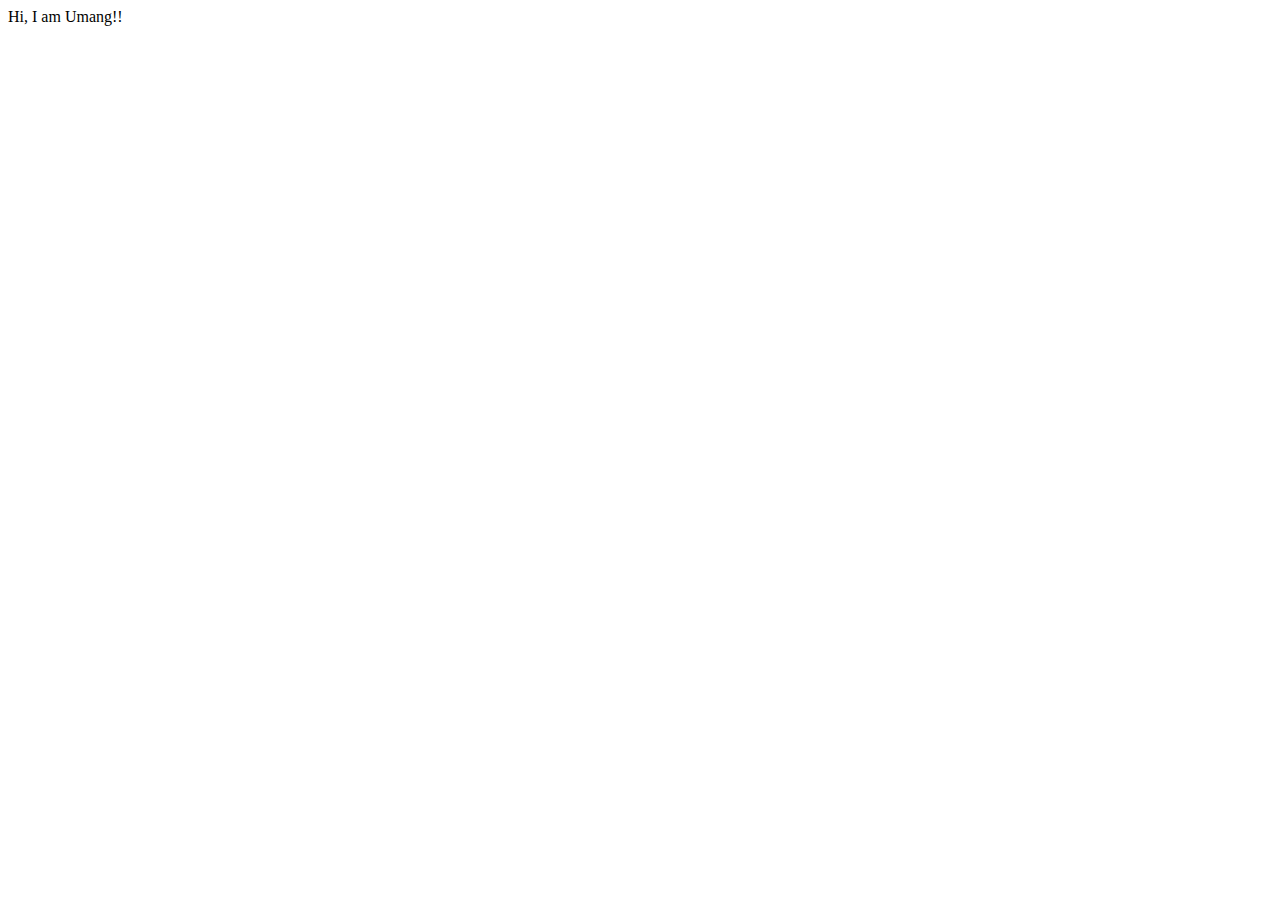
==== index.html @ 4942527d "Initial Commit" ====
<!DOCTYPE html>
<html lang="en">
<head>
    <meta charset="UTF-8">
    <meta http-equiv="X-UA-Compatible" content="IE=edge">
    <meta name="viewport" content="width=device-width, initial-scale=1.0">
    <title>
        Umang's Portfolio
    </title>
</head>
<body>
    Hi, I am Umang!!
</body>
</html>
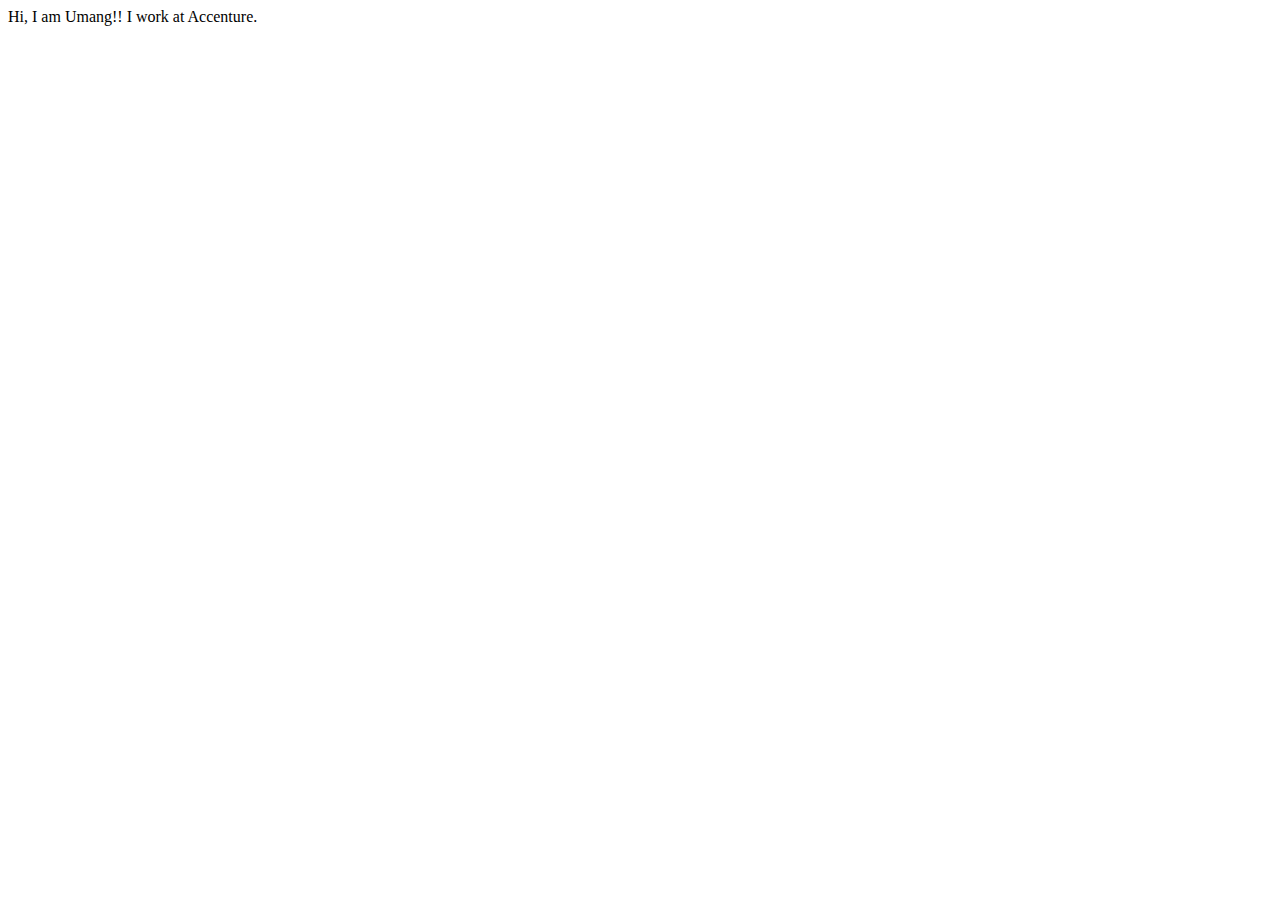
==== commit 0d37114d: "Make changes in index file" ====
--- a/index.html
+++ b/index.html
@@ -10,5 +10,7 @@
 </head>
 <body>
     Hi, I am Umang!!
+
+    I work at Accenture.
 </body>
 </html>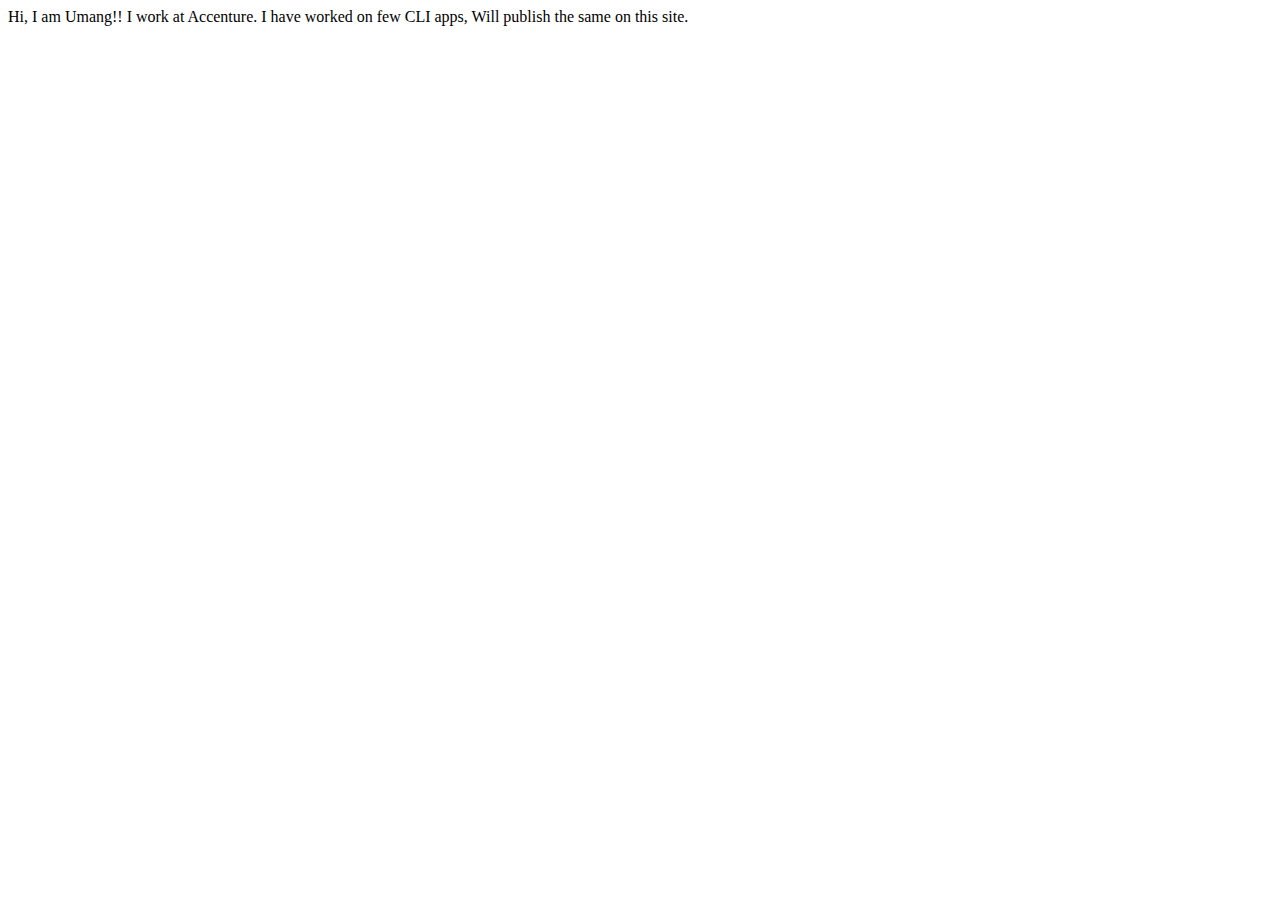
==== commit fe7a2e72: "Created a new branch." ====
--- a/index.html
+++ b/index.html
@@ -12,5 +12,7 @@
     Hi, I am Umang!!
 
     I work at Accenture.
+
+    I have worked on few CLI apps, Will publish the same on this site.
 </body>
 </html>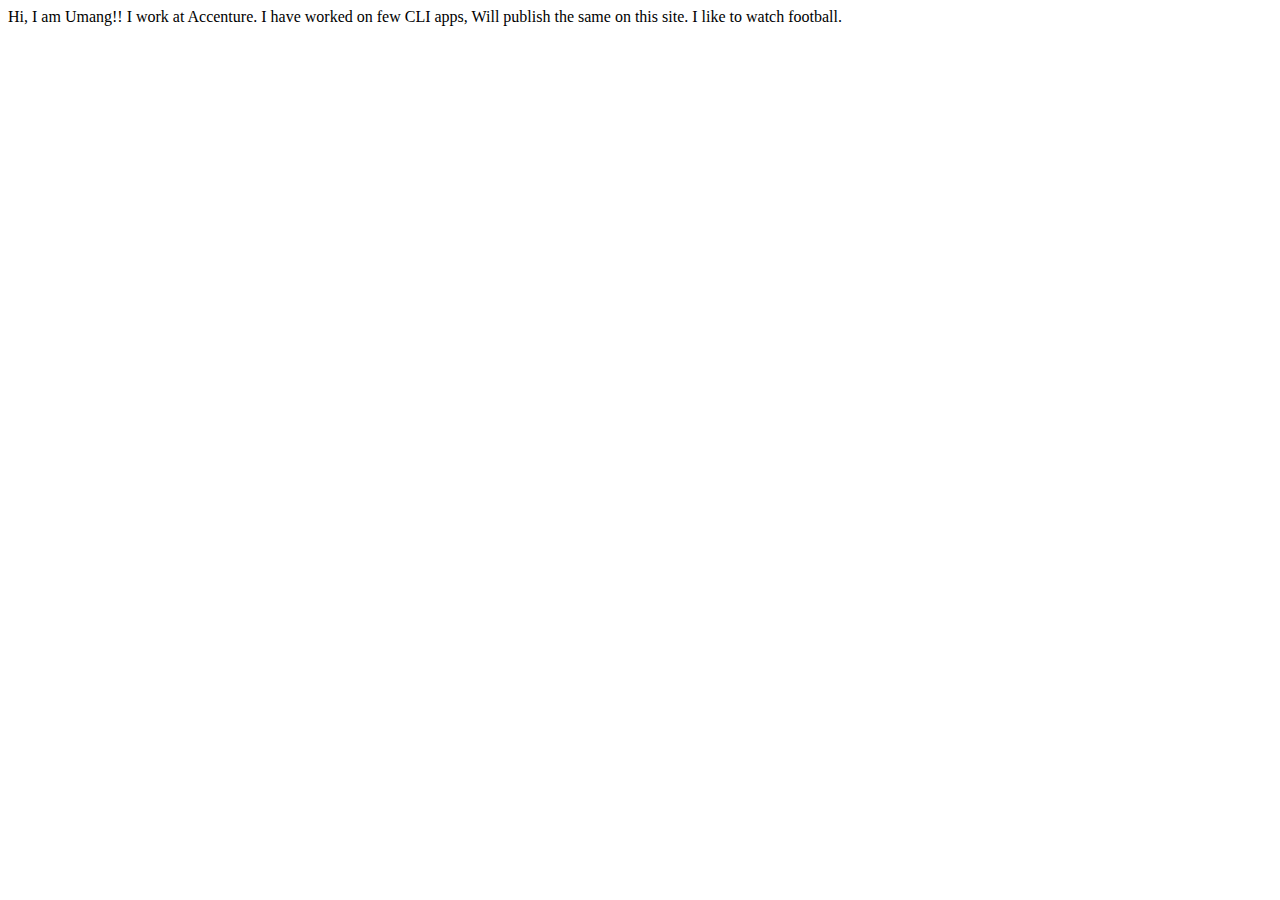
==== commit e4276435: "Updated index.html file" ====
--- a/index.html
+++ b/index.html
@@ -14,5 +14,7 @@
     I work at Accenture.
 
     I have worked on few CLI apps, Will publish the same on this site.
+
+    I like to watch football.
 </body>
 </html>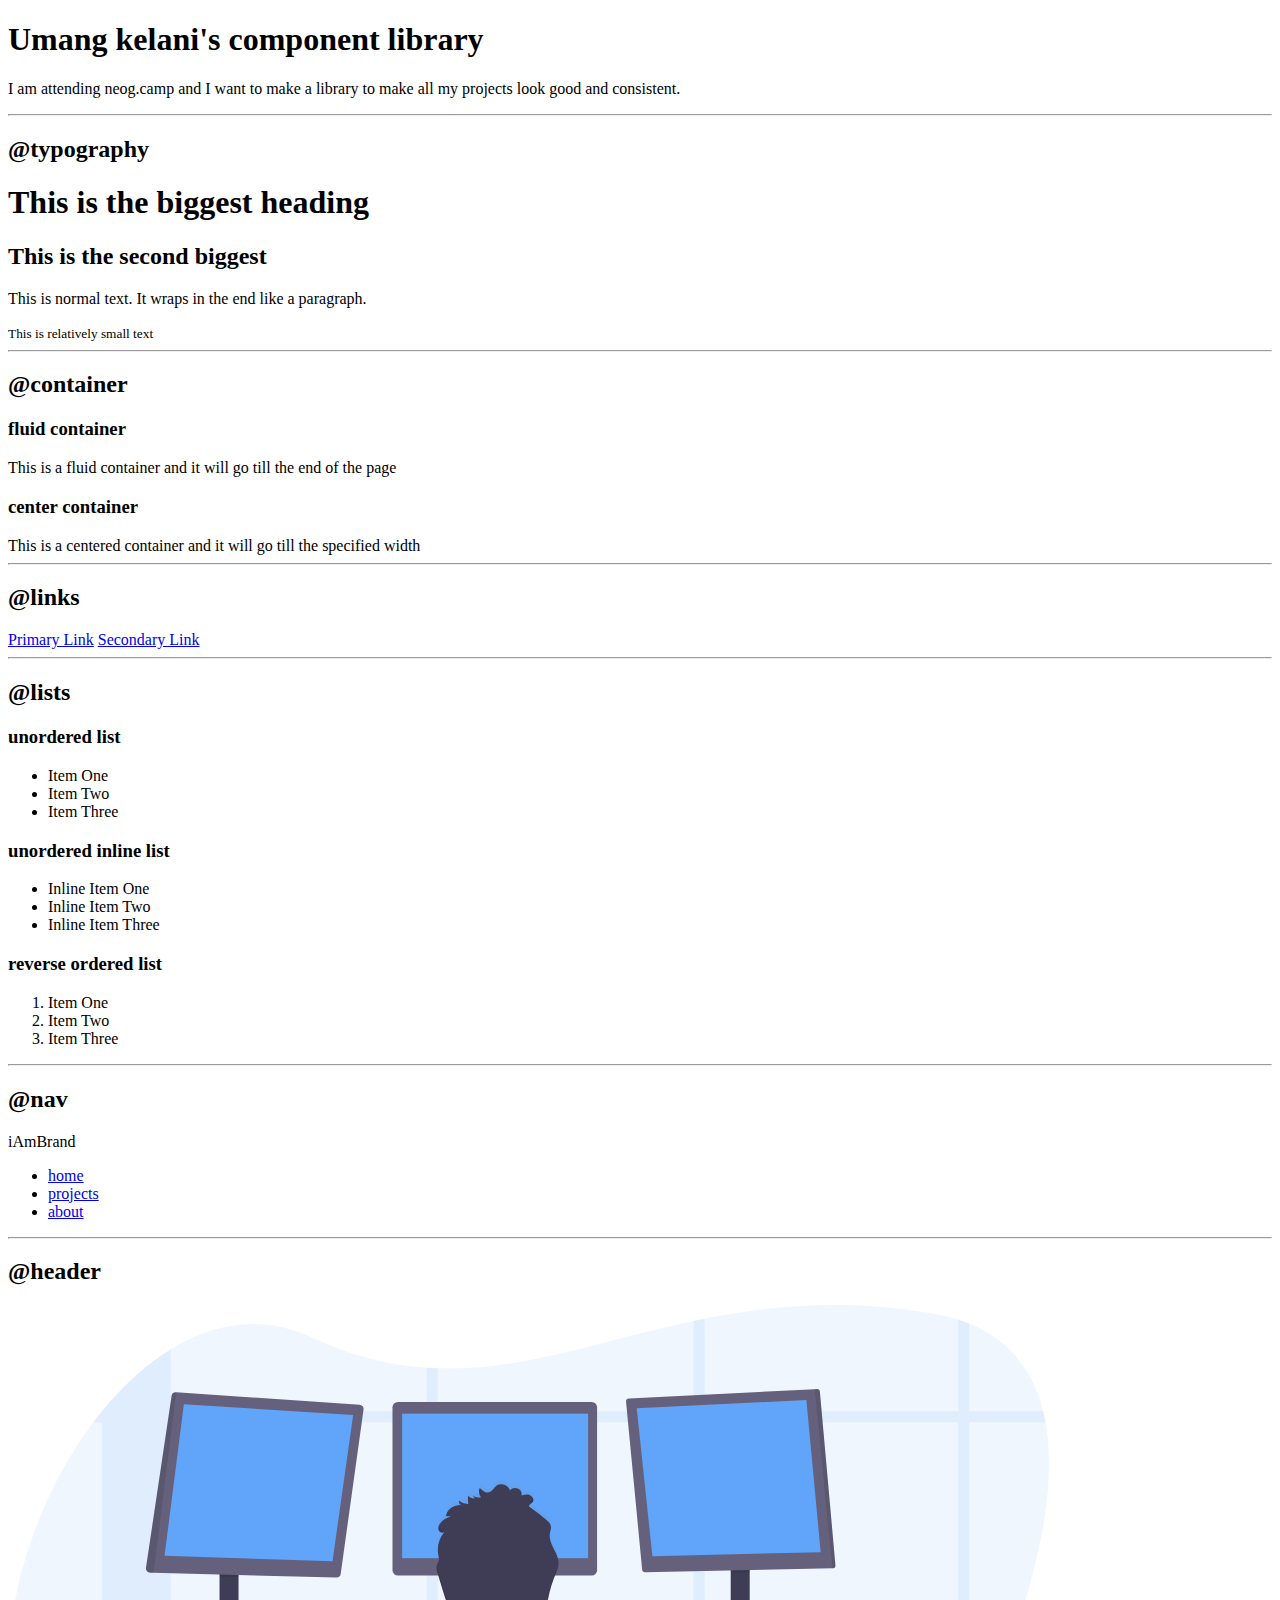
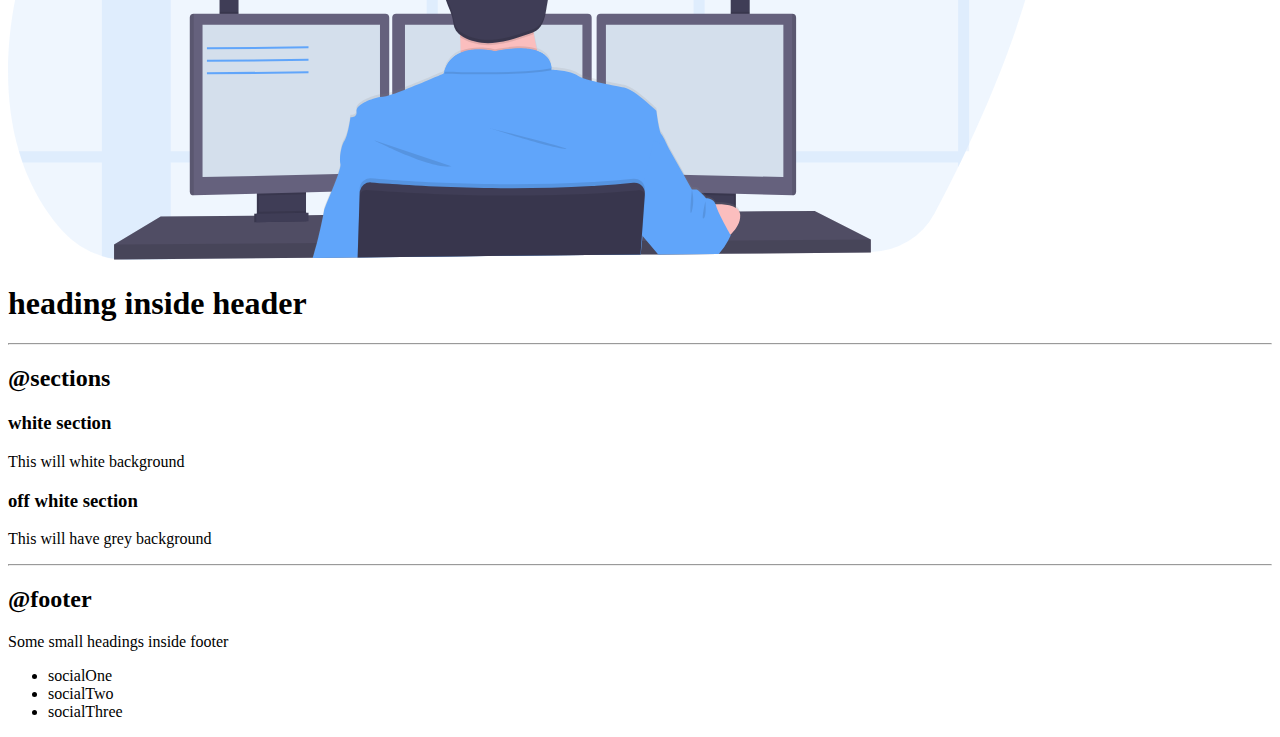
==== commit e861ec04: "Creating Compnnet" ====
--- a/index.html
+++ b/index.html
@@ -4,17 +4,119 @@
     <meta charset="UTF-8">
     <meta http-equiv="X-UA-Compatible" content="IE=edge">
     <meta name="viewport" content="width=device-width, initial-scale=1.0">
-    <title>
-        Umang's Portfolio
-    </title>
+    <title> Component Library </title>
 </head>
 <body>
-    Hi, I am Umang!!
+    <h1>Umang kelani's component library</h1>
+    <p>I am attending neog.camp and I want to make a library to make all my projects look good and consistent.</p>
 
-    I work at Accenture.
+    <hr>
 
-    I have worked on few CLI apps, Will publish the same on this site.
+    <h2>@typography</h2>
+    <h1>This is the biggest heading</h1>
+    <h2>This is the second biggest</h2>
+    <p>This is normal text. It wraps in the end like a paragraph.</p>
+    <small>This is relatively small text</small>
 
-    I like to watch football.
+    <hr>
+
+    <h2>@container</h2>
+
+    <h3>fluid container</h3>
+    <div>This is a fluid container and it will go till the end of the page</div>
+
+    <h3>center container</h3>
+    <div>This is a centered container and it will go till the specified width</div>
+
+    <hr>
+
+    <h2>@links</h2>
+
+    <a href="/">Primary Link</a>
+    <a href="/">Secondary Link</a>
+
+    <hr>
+
+    <h2>@lists</h2>
+
+    <h3>unordered list</h3>
+
+    <ul>
+        <li>Item One</li>
+        <li>Item Two</li>
+        <li>Item Three</li>
+    </ul>
+
+     <h3>unordered inline list</h3>
+
+     <ul>
+         <li>Inline Item One</li>
+         <li>Inline Item Two</li>
+         <li>Inline Item Three</li>
+     </ul>
+
+     <h3>reverse ordered list</h3>
+
+     <ol>
+         <li>Item One</li>
+         <li>Item Two</li>
+         <li>Item Three</li>
+     </ol>
+
+     <hr>
+
+     <h2>@nav</h2>
+
+     <nav>
+         <div>iAmBrand</div>
+         <ul>
+             <li>
+                 <a href="/">home</a>
+             </li>
+             <li>
+                 <a href="/">projects</a>
+             </li>
+             <li>
+                 <a href="/">about</a>
+             </li>
+         </ul>
+     </nav>
+
+     <hr>
+
+     <h2>@header</h2>
+
+     <header>
+         <img src="images/hero.svg"/>
+         <h1>heading inside header</h1>
+     </header>
+
+     <hr>
+
+     <h2>@sections</h2>
+     
+     <section>
+        <h3>white section</h3>
+        <p>This will white background</p>
+     </section>
+
+     <section>
+         <h3>off white section</h3>
+         <p>This will have grey background</p>
+     </section>
+
+     <hr>
+
+     <h2>@footer</h2>
+
+     <footer>
+         <div>Some small headings inside footer</div>
+         <ul>
+             <li>socialOne</li>
+             <li>socialTwo</li>
+             <li>socialThree</li>
+         </ul>
+     </footer>
+
 </body>
 </html>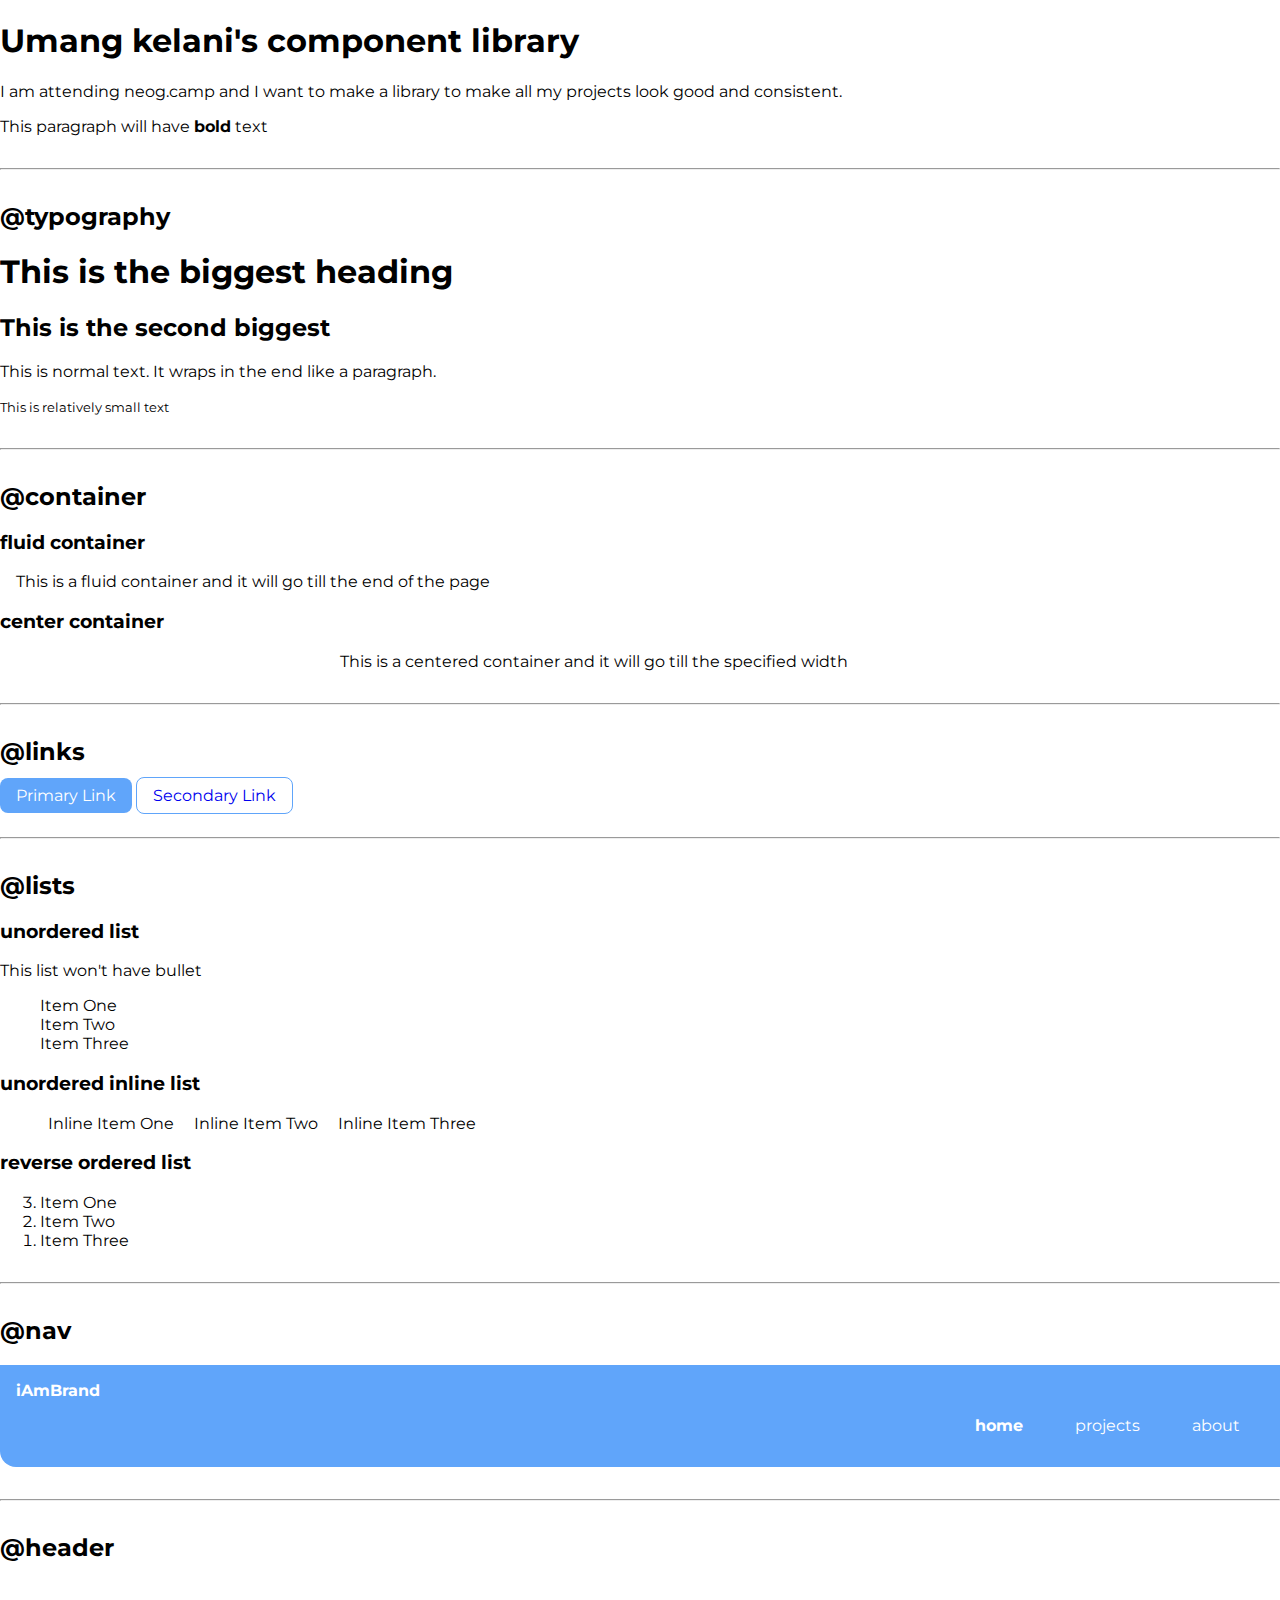
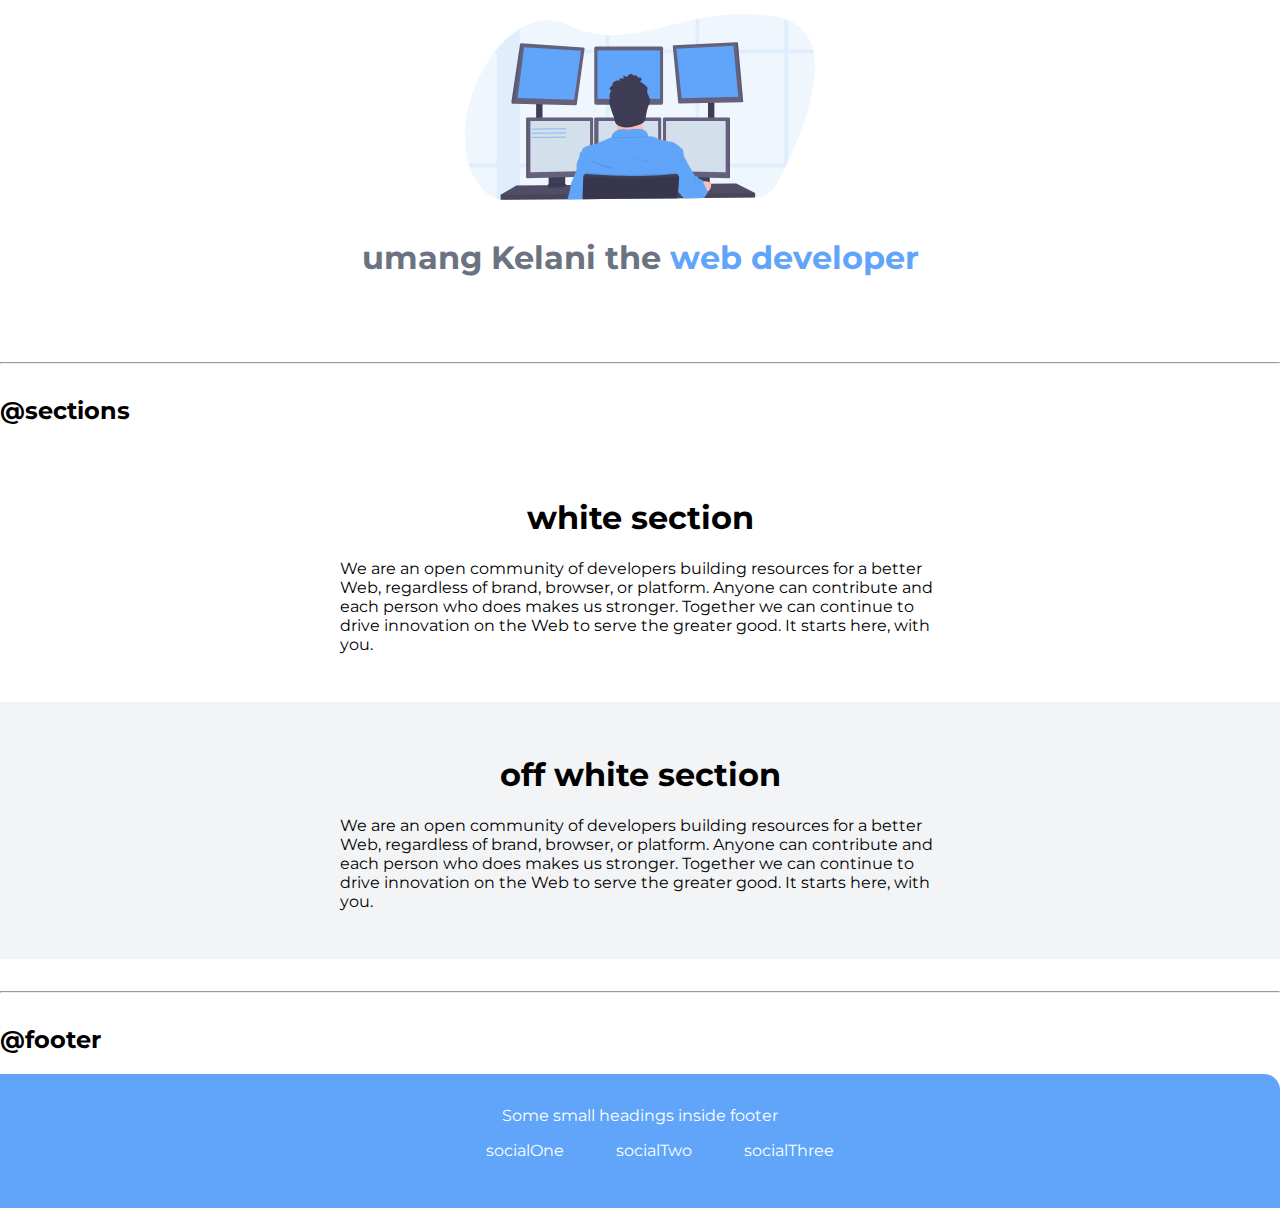
==== commit 568b23f4: "CSS Changes" ====
--- a/index.html
+++ b/index.html
@@ -5,10 +5,25 @@
     <meta http-equiv="X-UA-Compatible" content="IE=edge">
     <meta name="viewport" content="width=device-width, initial-scale=1.0">
     <title> Component Library </title>
+
+    <!-- CSS Way 1: Style Tage
+    <style>
+        body {
+            color: red;
+        }
+    </style> -->
+
+    <!-- Thir Way of CSS: external link -->
+    <link href="styles.css" rel="stylesheet" />
+
 </head>
 <body>
-    <h1>Umang kelani's component library</h1>
+    <h1>Umang kelani's component library</h1> 
+    <!-- CSS Way 2: Style Attribute
+    < style="color:red"> -->
     <p>I am attending neog.camp and I want to make a library to make all my projects look good and consistent.</p>
+
+    <p>This paragraph will have <strong>bold</strong> text</p>
 
     <hr>
 
@@ -23,25 +38,25 @@
     <h2>@container</h2>
 
     <h3>fluid container</h3>
-    <div>This is a fluid container and it will go till the end of the page</div>
+    <div class="container">This is a fluid container and it will go till the end of the page</div>
 
     <h3>center container</h3>
-    <div>This is a centered container and it will go till the specified width</div>
+    <div class="container container-center">This is a centered container and it will go till the specified width</div>
 
     <hr>
 
     <h2>@links</h2>
 
-    <a href="/">Primary Link</a>
-    <a href="/">Secondary Link</a>
+    <a class="link link-primary" href="/">Primary Link</a>
+    <a class="link link-secondary" href="/">Secondary Link</a>
 
     <hr>
 
     <h2>@lists</h2>
 
     <h3>unordered list</h3>
-
-    <ul>
+    <p>This list won't have bullet</p>
+    <ul class="list-non-bullet">
         <li>Item One</li>
         <li>Item Two</li>
         <li>Item Three</li>
@@ -49,15 +64,15 @@
 
      <h3>unordered inline list</h3>
 
-     <ul>
-         <li>Inline Item One</li>
-         <li>Inline Item Two</li>
-         <li>Inline Item Three</li>
+     <ul class="list-non-bullet">
+         <li class="list-item-inline">Inline Item One</li>
+         <li class="list-item-inline">Inline Item Two</li>
+         <li class="list-item-inline">Inline Item Three</li>
      </ul>
 
      <h3>reverse ordered list</h3>
 
-     <ol>
+     <ol reversed>
          <li>Item One</li>
          <li>Item Two</li>
          <li>Item Three</li>
@@ -67,17 +82,17 @@
 
      <h2>@nav</h2>
 
-     <nav>
-         <div>iAmBrand</div>
-         <ul>
-             <li>
-                 <a href="/">home</a>
+     <nav class="navigation container">
+         <div class="nav-brand">iAmBrand</div>
+         <ul class="list-non-bullet nav-pills">
+             <li class="list-item-inline">
+                 <a class="link link-active" href="/">home</a>
              </li>
-             <li>
-                 <a href="/">projects</a>
+             <li class="list-item-inline">
+                 <a class="link" href="/">projects</a>
              </li>
-             <li>
-                 <a href="/">about</a>
+             <li class="list-item-inline">
+                 <a class="link" href="/">about</a>
              </li>
          </ul>
      </nav>
@@ -86,35 +101,51 @@
 
      <h2>@header</h2>
 
-     <header>
-         <img src="images/hero.svg"/>
-         <h1>heading inside header</h1>
+     <header class="hero">
+         <img class="hero-img" src="images/hero.svg"/>
+         <h1 class="hero-heading" >umang Kelani the <span class="heading-inverted">web developer</span></h1>
      </header>
 
      <hr>
 
      <h2>@sections</h2>
      
-     <section>
-        <h3>white section</h3>
-        <p>This will white background</p>
+     <section class="section">
+        <div class="container container-center">
+            <h1>white section</h1>
+            <p>We are an open community of developers building resources for a better Web, regardless of brand, browser, or platform. Anyone can contribute and each person who does makes us stronger. Together we can continue to drive innovation on the Web to serve the greater good. It starts here, with you.</p>
+        </div>
      </section>
 
-     <section>
-         <h3>off white section</h3>
-         <p>This will have grey background</p>
+     <section class="section ow">
+        <div class="container container-center">
+            <h1>off white section</h1>
+            <p>We are an open community of developers building resources for a better Web, regardless of brand, browser, or platform. Anyone can contribute and each person who does makes us stronger. Together we can continue to drive innovation on the Web to serve the greater good. It starts here, with you.</p>
+        </div>
      </section>
 
      <hr>
 
      <h2>@footer</h2>
 
-     <footer>
-         <div>Some small headings inside footer</div>
-         <ul>
-             <li>socialOne</li>
-             <li>socialTwo</li>
-             <li>socialThree</li>
+     <footer class="footer">
+         <div class="footer-header">Some small headings inside footer</div>
+         <ul class="social-links list-non-bullet">
+             <li class="list-item-inline">
+                 <a class="link" href="/">
+                    socialOne
+                </a>
+             </li>
+             <li class="list-item-inline">
+                <a class="link" href="/">
+                   socialTwo
+               </a>
+            </li>
+            <li class="list-item-inline">
+                <a class="link" href="/">
+                   socialThree
+               </a>
+            </li>
          </ul>
      </footer>
 
--- a/styles.css
+++ b/styles.css
@@ -0,0 +1,127 @@
+@import url("https://fonts.googleapis.com/css2?family=Montserrat:wght@400;00&display=swap");
+
+:root {
+  --primary-color: #60a5fa;
+  --off-white: #f3f4f6;
+  --dark-grey: #6b7280;
+}
+
+body {
+  font-family: "Montserrat", sans-serif;
+  margin: 0px;
+}
+
+hr {
+  margin: 2rem 0rem;
+}
+
+/* container  */
+.container {
+  padding: 0rem 1rem;
+}
+
+.container-center {
+  max-width: 600px;
+  margin: auto;
+}
+
+.link {
+  text-decoration: none;
+  padding: 0.5rem 1rem;
+}
+
+.link-primary {
+  background-color: var(--primary-color);
+  border-radius: 0.5rem;
+  color: white;
+}
+
+.link-secondary {
+  color: var (--primary-color);
+  border-radius: 0.5rem;
+  border: 1px solid var(--primary-color);
+}
+
+.list-non-bullet {
+  list-style: none;
+}
+
+.list-item-inline {
+  display: inline;
+  padding: 0rem 0.5rem;
+}
+
+/* navigation */
+
+.navigation {
+  background-color: var(--primary-color);
+  color: white;
+  padding: 1rem;
+  border-bottom-left-radius: 1rem;
+}
+
+.navigation .nav-brand {
+  font-weight: bold;
+}
+
+.navigation .nav-pills {
+  text-align: right;
+}
+
+.navigation .link {
+  color: white;
+}
+
+.navigation .link-active {
+  font-weight: bold;
+}
+
+.hero {
+  padding: 2rem;
+}
+
+.hero .hero-img {
+  max-width: 350px;
+  display: block;
+  margin: auto;
+}
+
+.hero .hero-heading {
+  text-align: center;
+  padding-top: 1rem;
+  color: var(--dark-grey);
+}
+
+.heading-inverted {
+  color: var(--primary-color);
+}
+
+.section {
+  padding: 2rem;
+}
+
+.section h1 {
+  text-align: center;
+}
+
+.ow {
+  background-color: var(--off-white);
+}
+
+/* footer  */
+
+.footer {
+  background-color: var(--primary-color);
+  padding: 2rem 1rem;
+  text-align: center;
+  color: white;
+  border-top-right-radius: 1rem;
+}
+
+.footer .link {
+  color: white;
+}
+
+.footer ui {
+  padding-inline-start: 0px;
+}
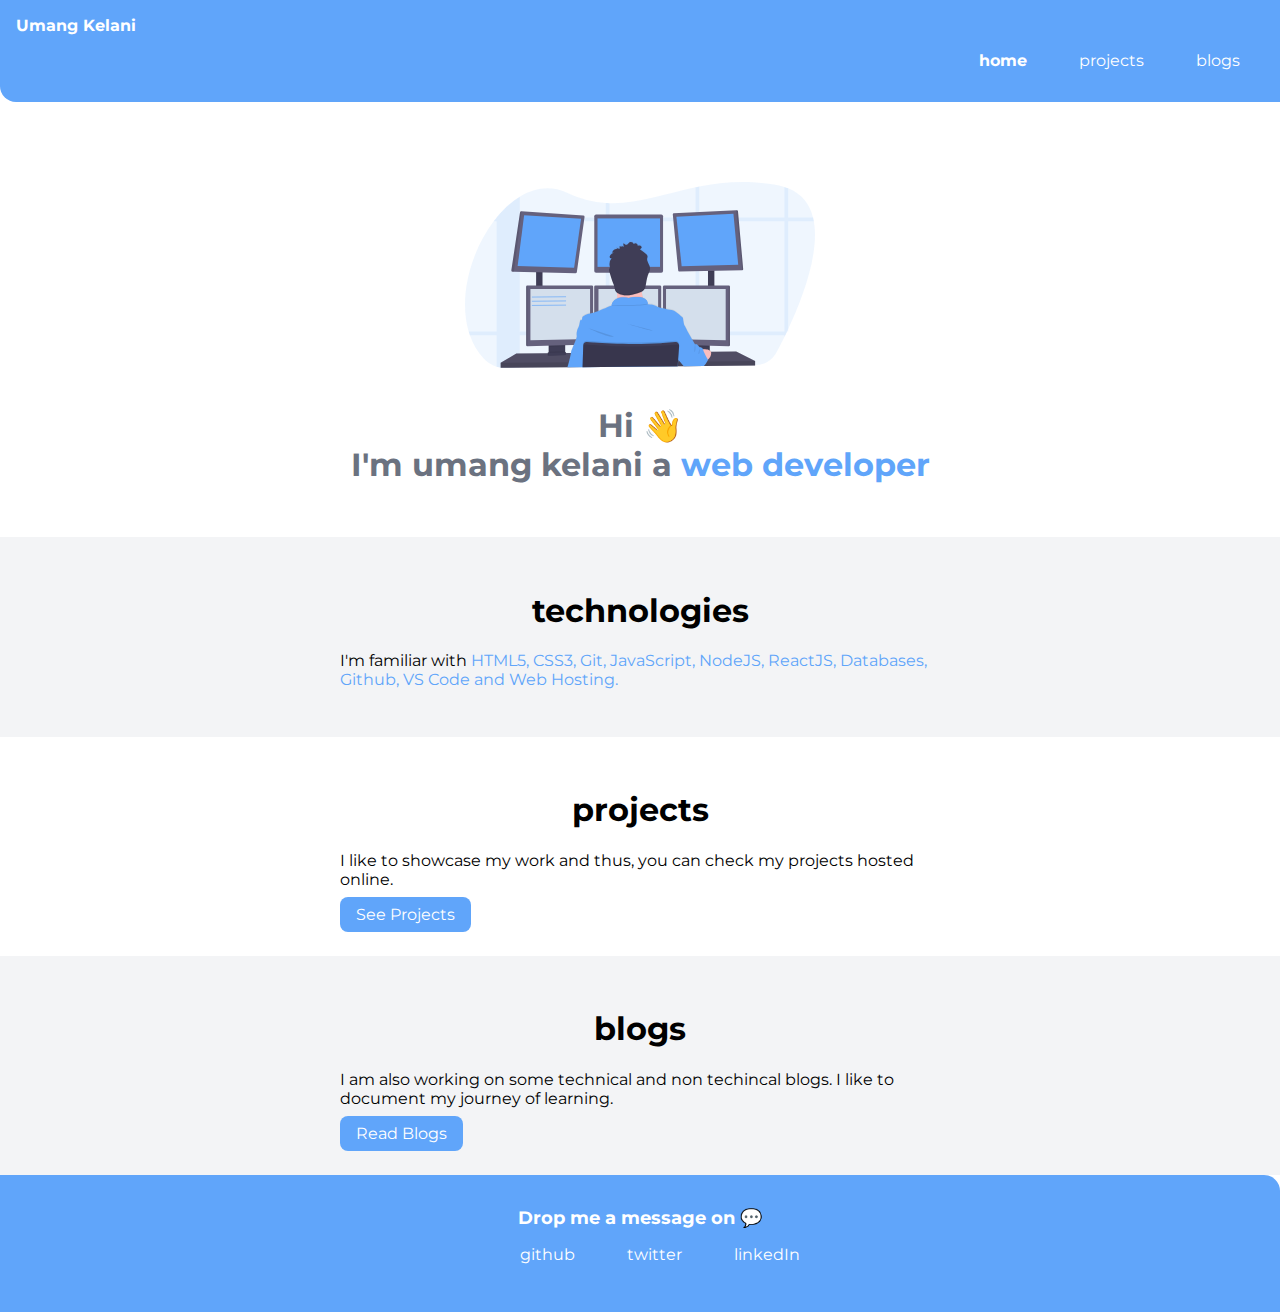
==== commit 7c3f4e98: "Version 1 Commit" ====
--- a/index.html
+++ b/index.html
@@ -4,150 +4,76 @@
     <meta charset="UTF-8">
     <meta http-equiv="X-UA-Compatible" content="IE=edge">
     <meta name="viewport" content="width=device-width, initial-scale=1.0">
-    <title> Component Library </title>
-
-    <!-- CSS Way 1: Style Tage
-    <style>
-        body {
-            color: red;
-        }
-    </style> -->
-
-    <!-- Thir Way of CSS: external link -->
+    <title>home | umangkelani</title>
     <link href="styles.css" rel="stylesheet" />
-
 </head>
 <body>
-    <h1>Umang kelani's component library</h1> 
-    <!-- CSS Way 2: Style Attribute
-    < style="color:red"> -->
-    <p>I am attending neog.camp and I want to make a library to make all my projects look good and consistent.</p>
+    <nav class="navigation container">
+        <div class="nav-brand">Umang Kelani</div>
+        <ul class="list-non-bullet nav-pills">
+            <li class="list-item-inline">
+                <a class="link link-active" href="/">home</a>
+            </li>
+            <li class="list-item-inline">
+                <a class="link" href="/projects.html">projects</a>
+            </li>
+            <li class="list-item-inline">
+                <a class="link" href="/blogs.html">blogs</a>
+            </li>
+        </ul>
+    </nav>
 
-    <p>This paragraph will have <strong>bold</strong> text</p>
+    <header class="hero">
+        <img class="hero-img" src="/images/hero.svg"/>
+        <h1 class="hero-heading" >
+            Hi 👋
+            <br>
+            I'm umang kelani a <span class="heading-inverted">web developer</span></h1>
+    </header>
 
-    <hr>
+    <section class="section ow">
+        <div class="container container-center">
+            <h1>technologies</h1>
+            <p>I'm familiar with <span class="heading-inverted">HTML5, CSS3, Git, JavaScript, NodeJS, ReactJS, Databases, Github, VS Code and Web Hosting.</span></p>
+        </div>
+     </section>
 
-    <h2>@typography</h2>
-    <h1>This is the biggest heading</h1>
-    <h2>This is the second biggest</h2>
-    <p>This is normal text. It wraps in the end like a paragraph.</p>
-    <small>This is relatively small text</small>
-
-    <hr>
-
-    <h2>@container</h2>
-
-    <h3>fluid container</h3>
-    <div class="container">This is a fluid container and it will go till the end of the page</div>
-
-    <h3>center container</h3>
-    <div class="container container-center">This is a centered container and it will go till the specified width</div>
-
-    <hr>
-
-    <h2>@links</h2>
-
-    <a class="link link-primary" href="/">Primary Link</a>
-    <a class="link link-secondary" href="/">Secondary Link</a>
-
-    <hr>
-
-    <h2>@lists</h2>
-
-    <h3>unordered list</h3>
-    <p>This list won't have bullet</p>
-    <ul class="list-non-bullet">
-        <li>Item One</li>
-        <li>Item Two</li>
-        <li>Item Three</li>
-    </ul>
-
-     <h3>unordered inline list</h3>
-
-     <ul class="list-non-bullet">
-         <li class="list-item-inline">Inline Item One</li>
-         <li class="list-item-inline">Inline Item Two</li>
-         <li class="list-item-inline">Inline Item Three</li>
-     </ul>
-
-     <h3>reverse ordered list</h3>
-
-     <ol reversed>
-         <li>Item One</li>
-         <li>Item Two</li>
-         <li>Item Three</li>
-     </ol>
-
-     <hr>
-
-     <h2>@nav</h2>
-
-     <nav class="navigation container">
-         <div class="nav-brand">iAmBrand</div>
-         <ul class="list-non-bullet nav-pills">
-             <li class="list-item-inline">
-                 <a class="link link-active" href="/">home</a>
-             </li>
-             <li class="list-item-inline">
-                 <a class="link" href="/">projects</a>
-             </li>
-             <li class="list-item-inline">
-                 <a class="link" href="/">about</a>
-             </li>
-         </ul>
-     </nav>
-
-     <hr>
-
-     <h2>@header</h2>
-
-     <header class="hero">
-         <img class="hero-img" src="images/hero.svg"/>
-         <h1 class="hero-heading" >umang Kelani the <span class="heading-inverted">web developer</span></h1>
-     </header>
-
-     <hr>
-
-     <h2>@sections</h2>
-     
      <section class="section">
         <div class="container container-center">
-            <h1>white section</h1>
-            <p>We are an open community of developers building resources for a better Web, regardless of brand, browser, or platform. Anyone can contribute and each person who does makes us stronger. Together we can continue to drive innovation on the Web to serve the greater good. It starts here, with you.</p>
+            <h1>projects</h1>
+            <p>I like to showcase my work and thus, you can check my projects hosted online.</p>
+            <a class="link link-primary" href="/projects.html">See Projects</a>
         </div>
      </section>
 
      <section class="section ow">
         <div class="container container-center">
-            <h1>off white section</h1>
-            <p>We are an open community of developers building resources for a better Web, regardless of brand, browser, or platform. Anyone can contribute and each person who does makes us stronger. Together we can continue to drive innovation on the Web to serve the greater good. It starts here, with you.</p>
+            <h1>blogs</h1>
+            <p>I am also working on some technical and non techincal blogs. I like to document my journey of learning.</p>
+            <a class="link link-primary" href="/blogs.html">Read Blogs</a>
         </div>
      </section>
 
-     <hr>
-
-     <h2>@footer</h2>
-
      <footer class="footer">
-         <div class="footer-header">Some small headings inside footer</div>
-         <ul class="social-links list-non-bullet">
-             <li class="list-item-inline">
-                 <a class="link" href="/">
-                    socialOne
-                </a>
-             </li>
-             <li class="list-item-inline">
-                <a class="link" href="/">
-                   socialTwo
+        <div class="footer-header">Drop me a message on 💬</div>
+        <ul class="social-links list-non-bullet">
+            <li class="list-item-inline">
+                <a class="link" href="https://github.com/umang-kelani">
+                   github
                </a>
             </li>
             <li class="list-item-inline">
-                <a class="link" href="/">
-                   socialThree
-               </a>
-            </li>
-         </ul>
-     </footer>
+               <a class="link" href="https://twitter.com/umang_kelani">
+                  twitter
+              </a>
+           </li>
+           <li class="list-item-inline">
+               <a class="link" href="https://www.linkedin.com/in/umang-kelani/">
+                  linkedIn
+              </a>
+           </li>
+        </ul>
+    </footer>
 
 </body>
 </html>--- a/styles.css
+++ b/styles.css
@@ -37,7 +37,7 @@
 }
 
 .link-secondary {
-  color: var (--primary-color);
+  color: var(--primary-color);
   border-radius: 0.5rem;
   border: 1px solid var(--primary-color);
 }
@@ -78,6 +78,7 @@
 
 .hero {
   padding: 2rem;
+  padding-top: 5rem;
 }
 
 .hero .hero-img {
@@ -125,3 +126,8 @@
 .footer ui {
   padding-inline-start: 0px;
 }
+
+.footer .footer-header {
+  font-weight: bold;
+  font-size: large;
+}
